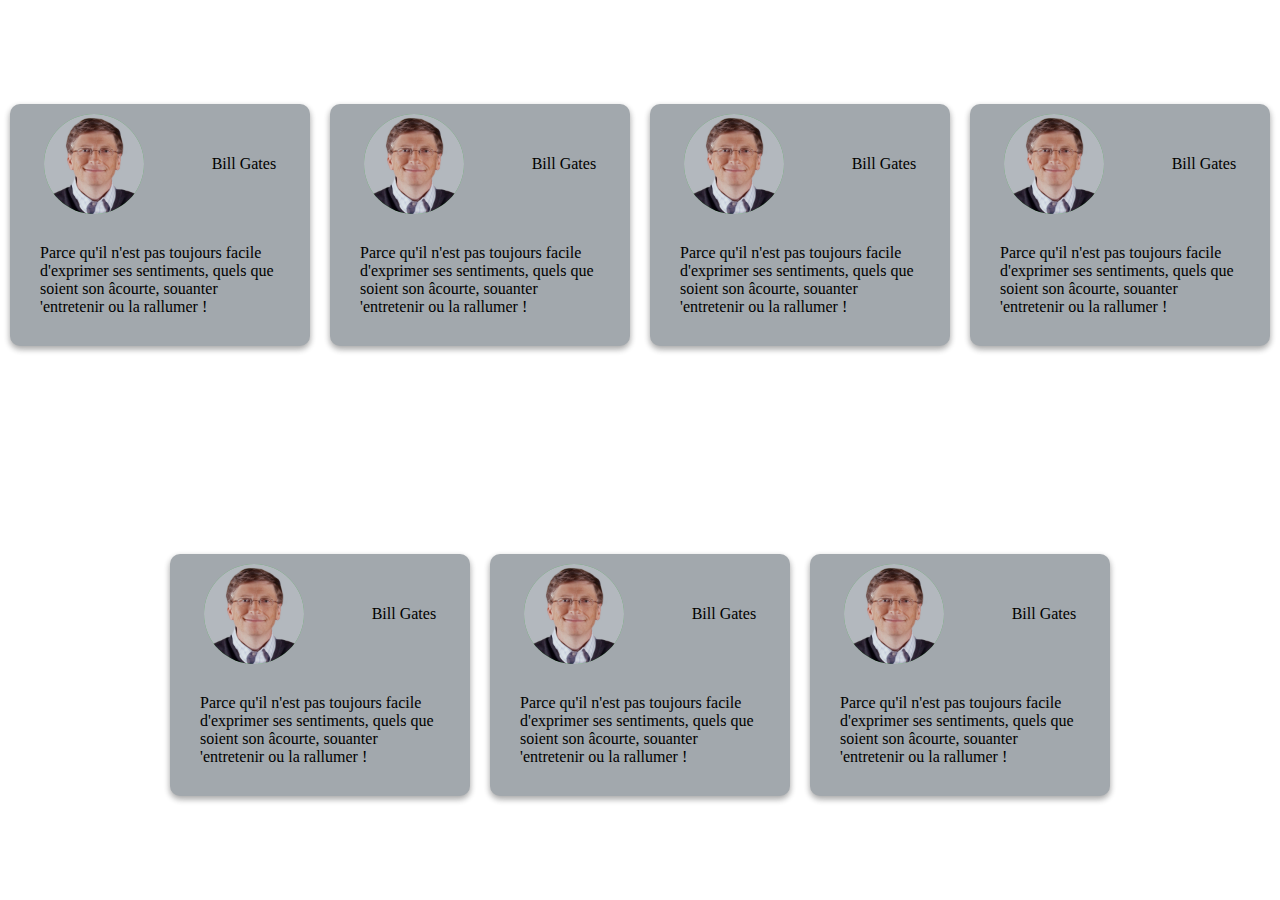
==== index.html @ 1fe93447 "css task flex" ====
<!DOCTYPE html>
<html lang="en">

<head>
    <meta charset="UTF-8">
    <meta http-equiv="X-UA-Compatible" content="IE=edge">
    <meta name="viewport" content="width=device-width, initial-scale=1.0">
    <link rel="stylesheet" href="style.css">
    <title>Grid</title>
</head>

<body>
    <div class="wrapper">
        <div class="card">
            <div class="item1">
                <img class="activebtn" src="./asset/bill.jpg" alt="">
                <div class="item2">Bill Gates</div>
            </div>
            <div class="item3">Parce qu'il n'est pas toujours facile d'exprimer ses sentiments, quels que soient son
                âcourte, souanter 'entretenir ou la rallumer !</div>
        </div>
        <div class="card">
            <div class="item1">
                <img class="activebtn" src="./asset/bill.jpg" alt="">
                <div class="item2">Bill Gates</div>
            </div>
            <div class="item3">Parce qu'il n'est pas toujours facile d'exprimer ses sentiments, quels que soient son
                âcourte, souanter 'entretenir ou la rallumer !</div>
        </div><div class="card">
            <div class="item1">
                <img class="activebtn" src="./asset/bill.jpg" alt="">
                <div class="item2">Bill Gates</div>
            </div>
            <div class="item3">Parce qu'il n'est pas toujours facile d'exprimer ses sentiments, quels que soient son
                âcourte, souanter 'entretenir ou la rallumer !</div>
        </div><div class="card">
            <div class="item1">
                <img class="activebtn" src="./asset/bill.jpg" alt="">
                <div class="item2">Bill Gates</div>
            </div>
            <div class="item3">Parce qu'il n'est pas toujours facile d'exprimer ses sentiments, quels que soient son
                âcourte, souanter 'entretenir ou la rallumer !</div>
        </div><div class="card">
            <div class="item1">
                <img class="activebtn" src="./asset/bill.jpg" alt="">
                <div class="item2">Bill Gates</div>
            </div>
            <div class="item3">Parce qu'il n'est pas toujours facile d'exprimer ses sentiments, quels que soient son
                âcourte, souanter 'entretenir ou la rallumer !</div>
        </div><div class="card">
            <div class="item1">
                <img class="activebtn" src="./asset/bill.jpg" alt="">
                <div class="item2">Bill Gates</div>
            </div>
            <div class="item3">Parce qu'il n'est pas toujours facile d'exprimer ses sentiments, quels que soient son
                âcourte, souanter 'entretenir ou la rallumer !</div>
        </div><div class="card">
            <div class="item1">
                <img class="activebtn" src="./asset/bill.jpg" alt="">
                <div class="item2">Bill Gates</div>
            </div>
            <div class="item3">Parce qu'il n'est pas toujours facile d'exprimer ses sentiments, quels que soient son
                âcourte, souanter 'entretenir ou la rallumer !</div>
        </div>
    </div>

</body>

</html>
---- style.css ----
*{
    padding: 0;
    margin: 0;
}
.wrapper{
    height: 100vh;
    display: flex;
    align-items: center;
    justify-content: center;
    flex-wrap: wrap;
}
.card {
    margin: 10px;
    display: flex;
    flex-direction: column;
    width: 300px;
    background-color: rgb(162, 168, 173);
    border-radius: 10px;
    box-shadow: rgba(0, 0, 0, 0.16) 0px 3px 6px, rgba(0, 0, 0, 0.23) 0px 3px 6px;
}
.activebtn {
    height: 100px;
    width: 100px;
    border-radius: 50%;
    background-color: #4CAF50;
}
.item1 {
    display: flex;
    justify-content: space-around;
    align-items: center;
    padding-top: 10px;
}
.item3 {
    padding: 30px;
}
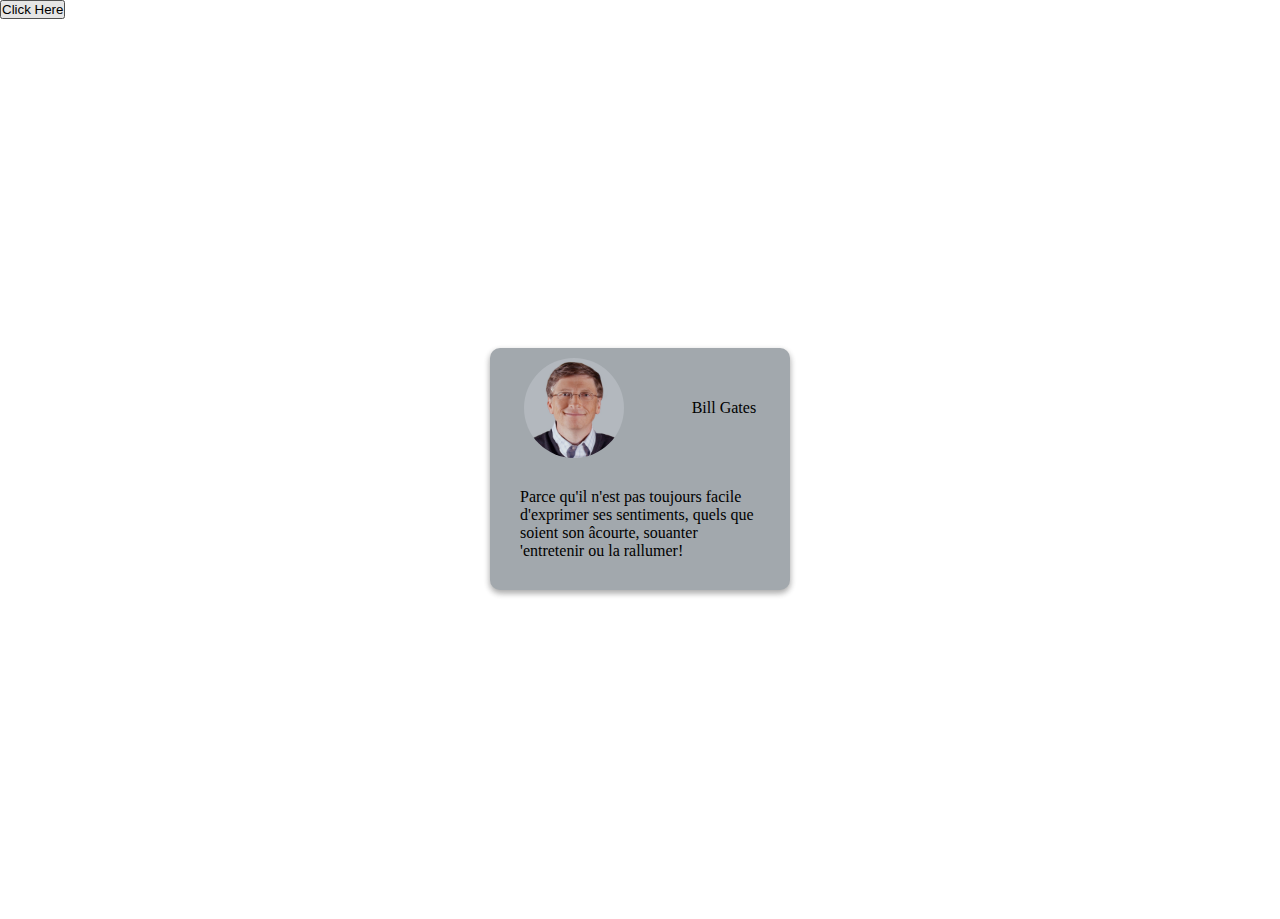
==== commit 4d3582b1: "dyanamic cards finished" ====
--- a/index.html
+++ b/index.html
@@ -10,60 +10,19 @@
 </head>
 
 <body>
+    <button id="demo" onclick="myFunction()">Click Here</button>
     <div class="wrapper">
-        <div class="card">
+        <div class="card" id="card">
             <div class="item1">
                 <img class="activebtn" src="./asset/bill.jpg" alt="">
                 <div class="item2">Bill Gates</div>
             </div>
             <div class="item3">Parce qu'il n'est pas toujours facile d'exprimer ses sentiments, quels que soient son
-                âcourte, souanter 'entretenir ou la rallumer !</div>
-        </div>
-        <div class="card">
-            <div class="item1">
-                <img class="activebtn" src="./asset/bill.jpg" alt="">
-                <div class="item2">Bill Gates</div>
-            </div>
-            <div class="item3">Parce qu'il n'est pas toujours facile d'exprimer ses sentiments, quels que soient son
-                âcourte, souanter 'entretenir ou la rallumer !</div>
-        </div><div class="card">
-            <div class="item1">
-                <img class="activebtn" src="./asset/bill.jpg" alt="">
-                <div class="item2">Bill Gates</div>
-            </div>
-            <div class="item3">Parce qu'il n'est pas toujours facile d'exprimer ses sentiments, quels que soient son
-                âcourte, souanter 'entretenir ou la rallumer !</div>
-        </div><div class="card">
-            <div class="item1">
-                <img class="activebtn" src="./asset/bill.jpg" alt="">
-                <div class="item2">Bill Gates</div>
-            </div>
-            <div class="item3">Parce qu'il n'est pas toujours facile d'exprimer ses sentiments, quels que soient son
-                âcourte, souanter 'entretenir ou la rallumer !</div>
-        </div><div class="card">
-            <div class="item1">
-                <img class="activebtn" src="./asset/bill.jpg" alt="">
-                <div class="item2">Bill Gates</div>
-            </div>
-            <div class="item3">Parce qu'il n'est pas toujours facile d'exprimer ses sentiments, quels que soient son
-                âcourte, souanter 'entretenir ou la rallumer !</div>
-        </div><div class="card">
-            <div class="item1">
-                <img class="activebtn" src="./asset/bill.jpg" alt="">
-                <div class="item2">Bill Gates</div>
-            </div>
-            <div class="item3">Parce qu'il n'est pas toujours facile d'exprimer ses sentiments, quels que soient son
-                âcourte, souanter 'entretenir ou la rallumer !</div>
-        </div><div class="card">
-            <div class="item1">
-                <img class="activebtn" src="./asset/bill.jpg" alt="">
-                <div class="item2">Bill Gates</div>
-            </div>
-            <div class="item3">Parce qu'il n'est pas toujours facile d'exprimer ses sentiments, quels que soient son
-                âcourte, souanter 'entretenir ou la rallumer !</div>
+                âcourte, souanter 'entretenir ou la rallumer!</div>
         </div>
     </div>
 
+    <script src="/app.js"></script>
 </body>
 
 </html>